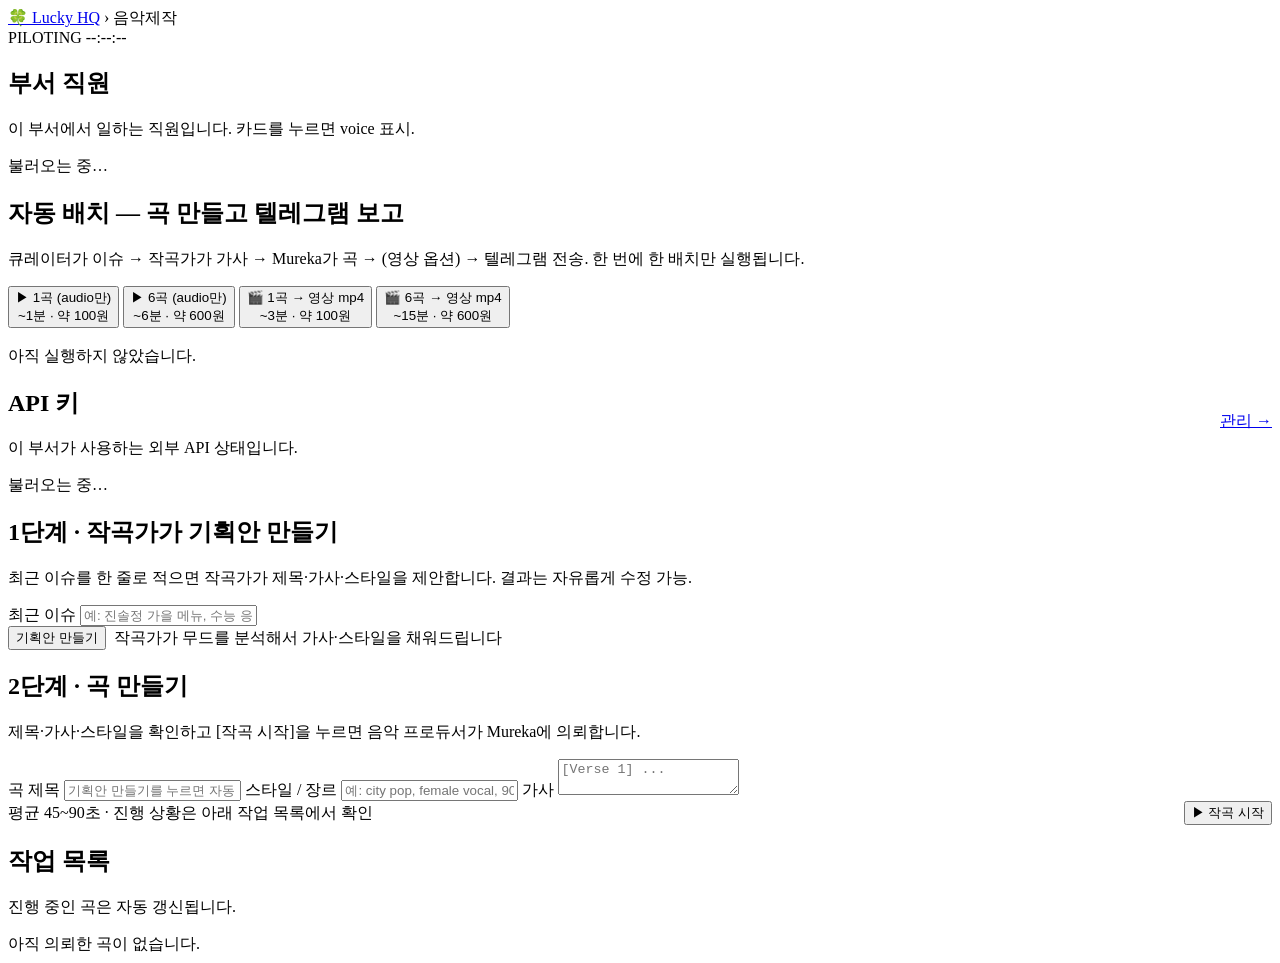
==== frontend/music.html @ aedb3abd "한국시간(KST) 통일 + 톱바 우측 시계 (모든 페이지)" ====
<!DOCTYPE html>
<html lang="ko">
<head>
<meta charset="UTF-8">
<meta name="viewport" content="width=device-width, initial-scale=1.0">
<title>🎵 음악제작 — Lucky HQ</title>
<link rel="stylesheet" href="/static/style.css">
</head>
<body>
<main class="page">

  <header class="topbar">
    <nav class="crumb">
      <a href="/">🍀 Lucky HQ</a>
      <span class="sep">›</span>
      <span class="here">음악제작</span>
    </nav>
    <div class="meta">
      <span class="badge tint">PILOTING</span>
      <span class="clock" id="clock" title="한국시간 (KST)">--:--:--</span>
    </div>
  </header>

  <!-- 부서 직원 -->
  <section class="card">
    <div class="card-head">
      <h2>부서 직원</h2>
      <p class="desc">이 부서에서 일하는 직원입니다. 카드를 누르면 voice 표시.</p>
    </div>
    <div class="card-body">
      <div class="agent-grid" id="dept-agents">
        <div class="empty">불러오는 중…</div>
      </div>
    </div>
  </section>

  <!-- 자동 배치 (테스트) -->
  <section class="card">
    <div class="card-head">
      <h2>자동 배치 — 곡 만들고 텔레그램 보고</h2>
      <p class="desc">큐레이터가 이슈 → 작곡가가 가사 → Mureka가 곡 → (영상 옵션) → 텔레그램 전송. 한 번에 한 배치만 실행됩니다.</p>
    </div>
    <div class="card-body">
      <div class="batch-buttons">
        <button class="btn" data-batch="1" data-video="false">
          <div class="btn-title">▶ 1곡 (audio만)</div>
          <div class="btn-sub">~1분 · 약 100원</div>
        </button>
        <button class="btn" data-batch="6" data-video="false">
          <div class="btn-title">▶ 6곡 (audio만)</div>
          <div class="btn-sub">~6분 · 약 600원</div>
        </button>
        <button class="btn btn-primary" data-batch="1" data-video="true">
          <div class="btn-title">🎬 1곡 → 영상 mp4</div>
          <div class="btn-sub">~3분 · 약 100원</div>
        </button>
        <button class="btn btn-primary" data-batch="6" data-video="true">
          <div class="btn-title">🎬 6곡 → 영상 mp4</div>
          <div class="btn-sub">~15분 · 약 600원</div>
        </button>
      </div>
      <div id="batch-status" class="empty" style="margin-top: 18px;">아직 실행하지 않았습니다.</div>
    </div>
  </section>

  <!-- API 키 (요약) -->
  <section class="card compact">
    <div class="card-head" style="display:flex; justify-content:space-between; align-items:center;">
      <div>
        <h2>API 키</h2>
        <p class="desc">이 부서가 사용하는 외부 API 상태입니다.</p>
      </div>
      <a class="btn btn-sm" href="/secrets">관리 →</a>
    </div>
    <div class="card-body">
      <div id="api-mini-list">
        <div class="empty">불러오는 중…</div>
      </div>
    </div>
  </section>

  <!-- 작곡 워크플로우 -->
  <section class="card">
    <div class="card-head">
      <h2>1단계 · 작곡가가 기획안 만들기</h2>
      <p class="desc">최근 이슈를 한 줄로 적으면 작곡가가 제목·가사·스타일을 제안합니다. 결과는 자유롭게 수정 가능.</p>
    </div>
    <div class="card-body">
      <label class="field">
        <span>최근 이슈</span>
        <input id="f-issue" class="input" type="text" maxlength="1000"
               placeholder="예: 진솔정 가을 메뉴, 수능 응원, 주말 친구들과 여행">
      </label>
      <div style="display:flex; gap:8px; align-items:center;">
        <button class="btn btn-primary" id="btn-plan">기획안 만들기</button>
        <span class="hint" id="plan-hint">작곡가가 무드를 분석해서 가사·스타일을 채워드립니다</span>
      </div>
    </div>
  </section>

  <section class="card">
    <div class="card-head">
      <h2>2단계 · 곡 만들기</h2>
      <p class="desc">제목·가사·스타일을 확인하고 [작곡 시작]을 누르면 음악 프로듀서가 Mureka에 의뢰합니다.</p>
    </div>
    <div class="card-body">
      <div id="plan-tags" style="margin-bottom: 14px; display:none; gap:8px; flex-wrap:wrap;">
        <span class="plan-tag" id="plan-tag-source">source</span>
        <span class="plan-tag" id="plan-tag-mood">mood</span>
        <span class="plan-tag" id="plan-tag-keyword">keyword</span>
      </div>

      <label class="field">
        <span>곡 제목</span>
        <input id="f-title" class="input" type="text" maxlength="200" placeholder="기획안 만들기를 누르면 자동 채움">
      </label>

      <label class="field">
        <span>스타일 / 장르</span>
        <input id="f-style" class="input" type="text" maxlength="200" placeholder="예: city pop, female vocal, 90 BPM">
      </label>

      <label class="field">
        <span>가사</span>
        <textarea id="f-lyrics" class="textarea" maxlength="4000" placeholder="[Verse 1] ..."></textarea>
      </label>

      <div style="display:flex; gap:8px; align-items:center; justify-content: space-between;">
        <span class="hint" id="gen-hint">평균 45~90초 · 진행 상황은 아래 작업 목록에서 확인</span>
        <button class="btn btn-primary" id="btn-generate">▶ 작곡 시작</button>
      </div>
    </div>
  </section>

  <!-- 작업 목록 -->
  <section class="card">
    <div class="card-head">
      <h2>작업 목록</h2>
      <p class="desc">진행 중인 곡은 자동 갱신됩니다.</p>
    </div>
    <div class="card-body">
      <div class="jobs" id="jobs">
        <div class="empty">아직 의뢰한 곡이 없습니다.</div>
      </div>
    </div>
  </section>

</main>
<script src="/static/clock.js"></script>
<script src="/static/music.js"></script>
</body>
</html>
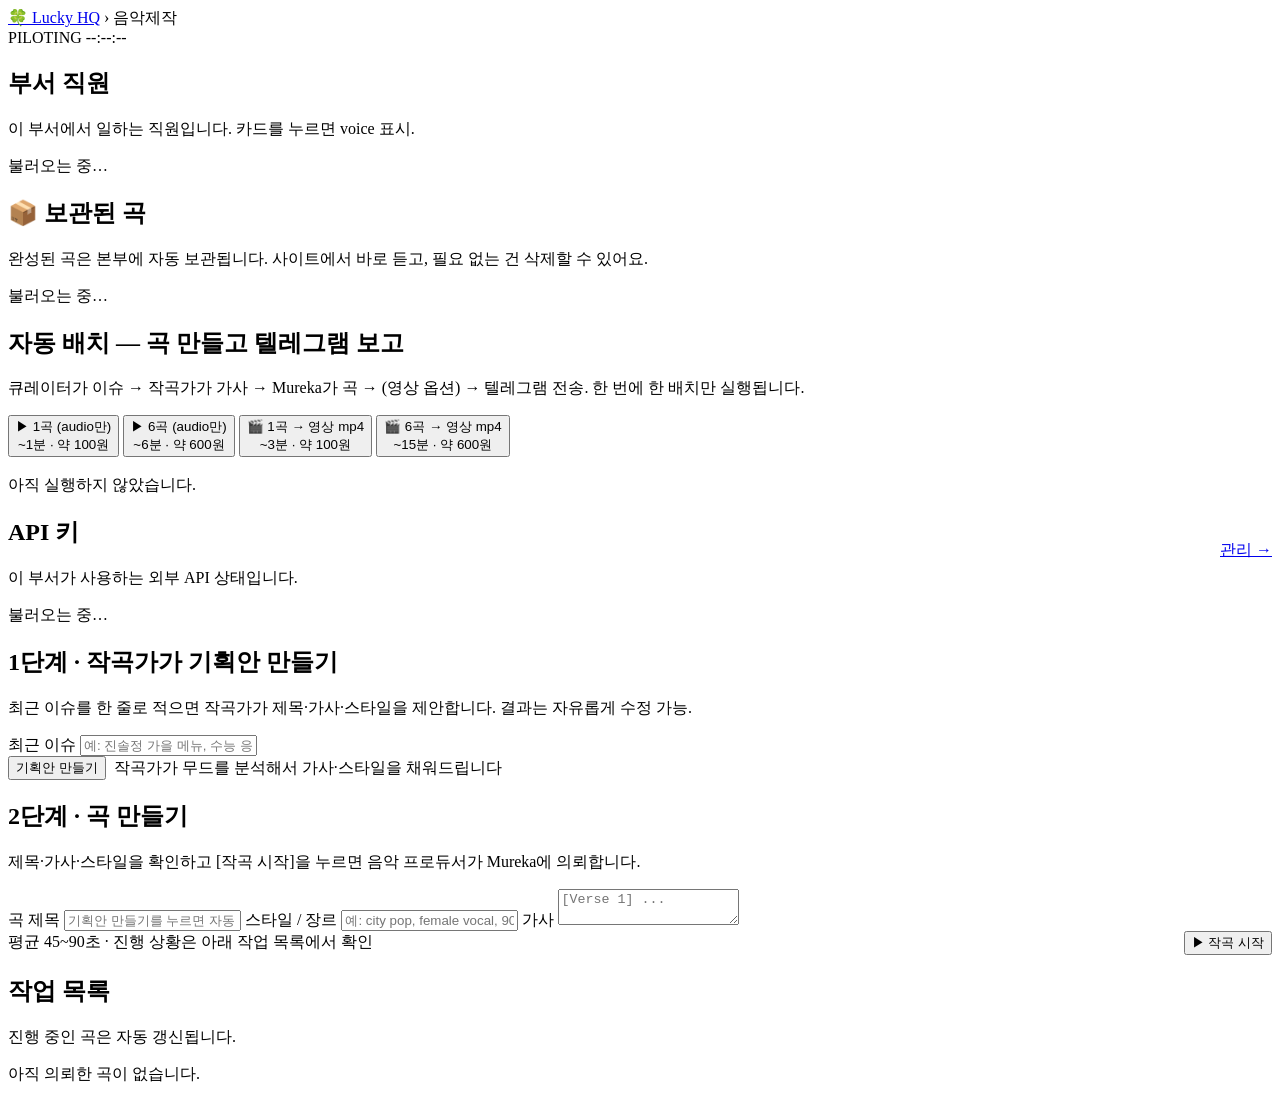
==== commit e025e368: "[A] 곡 자동 보관 + 사이트 재생 + 삭제" ====
--- a/frontend/music.html
+++ b/frontend/music.html
@@ -29,6 +29,19 @@
     </div>
     <div class="card-body">
       <div class="agent-grid" id="dept-agents">
+        <div class="empty">불러오는 중…</div>
+      </div>
+    </div>
+  </section>
+
+  <!-- 보관곡 -->
+  <section class="card">
+    <div class="card-head">
+      <h2>📦 보관된 곡</h2>
+      <p class="desc">완성된 곡은 본부에 자동 보관됩니다. 사이트에서 바로 듣고, 필요 없는 건 삭제할 수 있어요.</p>
+    </div>
+    <div class="card-body">
+      <div id="archive-list">
         <div class="empty">불러오는 중…</div>
       </div>
     </div>
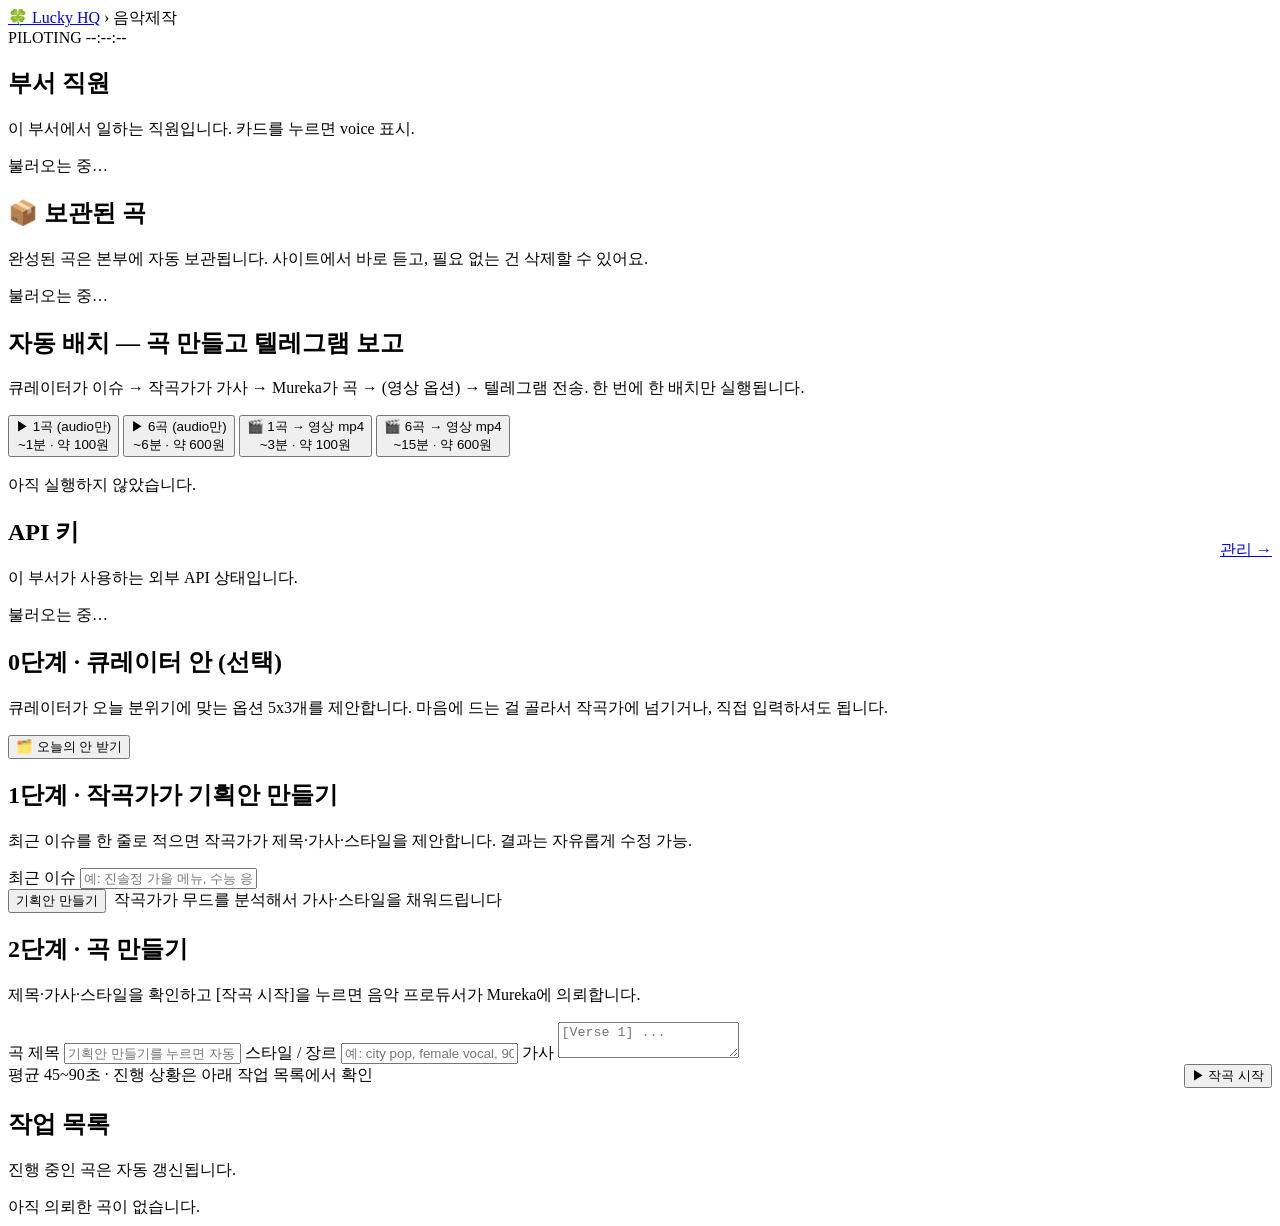
==== commit f25ea11d: "[B] 큐레이터 5x3 안 (Gemini) + 단발 작곡 시 옵션 선택 UI" ====
--- a/frontend/music.html
+++ b/frontend/music.html
@@ -92,6 +92,35 @@
     </div>
   </section>
 
+  <!-- 큐레이터 5x3 안 -->
+  <section class="card">
+    <div class="card-head">
+      <h2>0단계 · 큐레이터 안 (선택)</h2>
+      <p class="desc">큐레이터가 오늘 분위기에 맞는 옵션 5x3개를 제안합니다. 마음에 드는 걸 골라서 작곡가에 넘기거나, 직접 입력하셔도 됩니다.</p>
+    </div>
+    <div class="card-body">
+      <button id="btn-curator" class="btn">🗂️ 오늘의 안 받기</button>
+      <div id="curator-options" style="display:none; margin-top:16px;">
+        <div class="curator-group">
+          <div class="curator-label">언어 / 톤</div>
+          <div class="curator-pills" id="opt-languages"></div>
+        </div>
+        <div class="curator-group">
+          <div class="curator-label">분위기</div>
+          <div class="curator-pills" id="opt-moods"></div>
+        </div>
+        <div class="curator-group">
+          <div class="curator-label">키워드</div>
+          <div class="curator-pills" id="opt-keywords"></div>
+        </div>
+        <div class="curator-actions">
+          <button id="btn-curator-apply" class="btn btn-primary btn-sm" disabled>선택한 안으로 작곡가 호출 →</button>
+          <span class="hint" id="curator-hint"></span>
+        </div>
+      </div>
+    </div>
+  </section>
+
   <!-- 작곡 워크플로우 -->
   <section class="card">
     <div class="card-head">
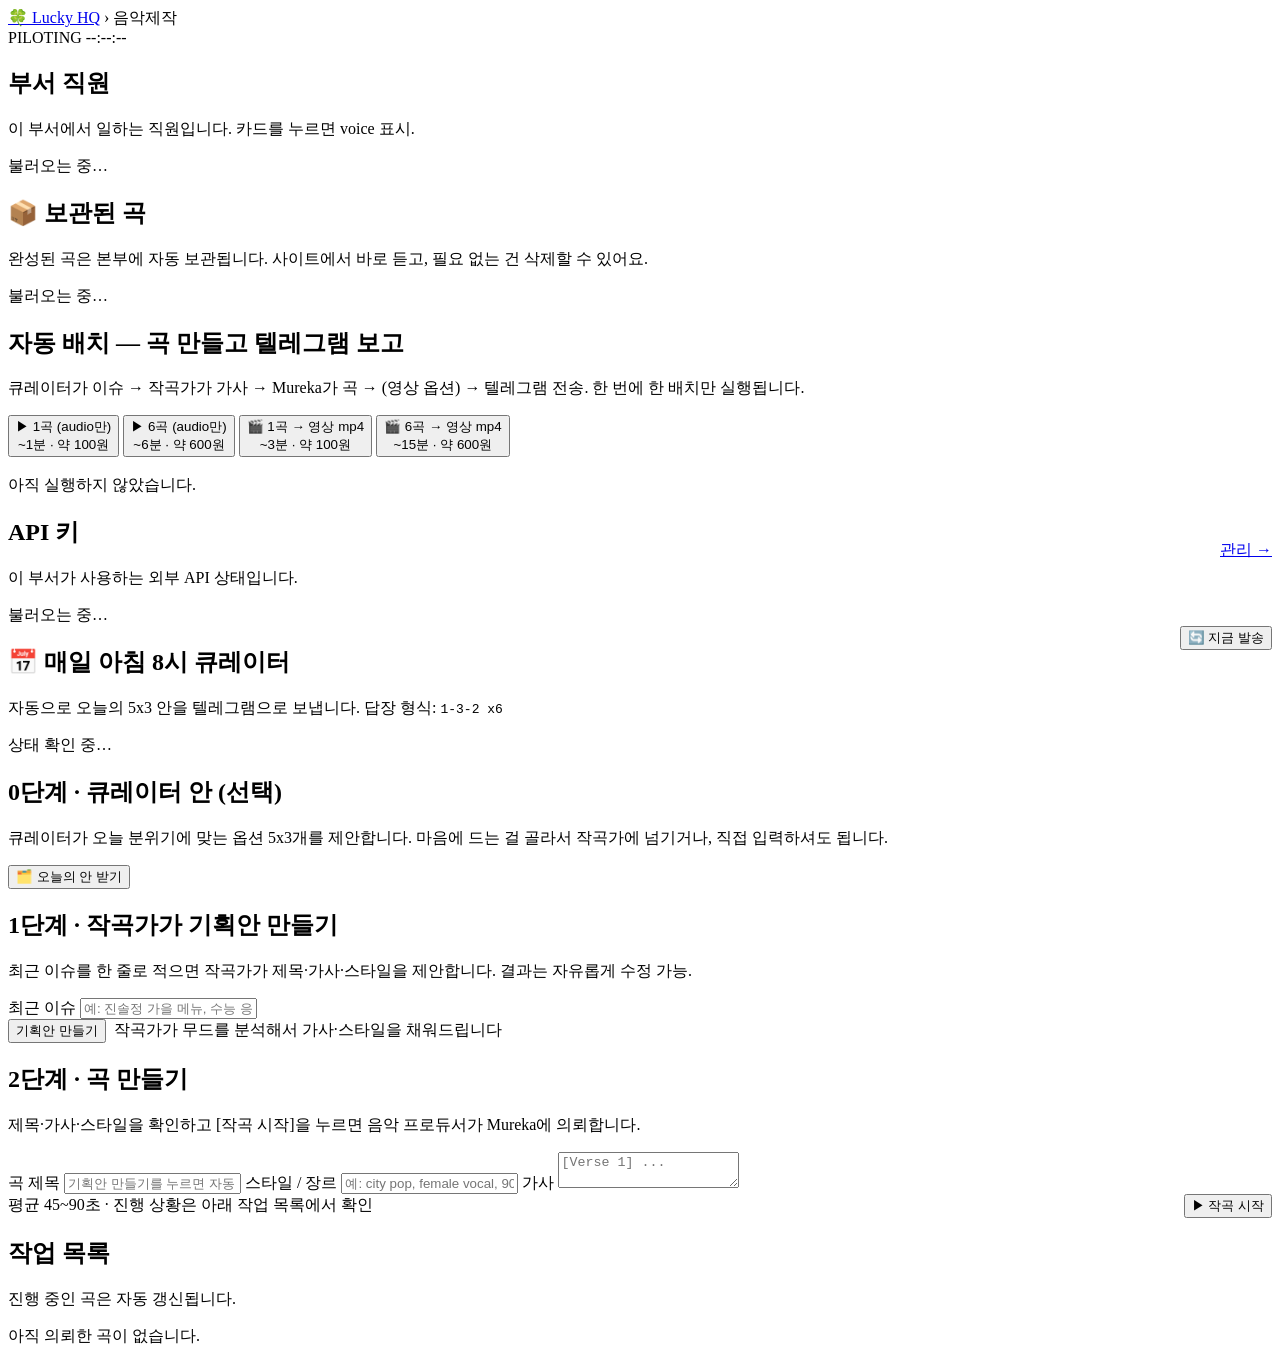
==== commit 9138e391: "매일 8시 KST 일일 큐레이터 자동 발송 + 텔레그램 답장 (1-3-2 x6) → 자동 배치" ====
--- a/frontend/music.html
+++ b/frontend/music.html
@@ -92,6 +92,20 @@
     </div>
   </section>
 
+  <!-- 일일 큐레이터 (자동 8시) -->
+  <section class="card">
+    <div class="card-head" style="display:flex; justify-content:space-between; align-items:flex-start; gap:12px;">
+      <div>
+        <h2>📅 매일 아침 8시 큐레이터</h2>
+        <p class="desc">자동으로 오늘의 5x3 안을 텔레그램으로 보냅니다. 답장 형식: <code>1-3-2 x6</code></p>
+      </div>
+      <button id="btn-daily-trigger" class="btn btn-sm">🔄 지금 발송</button>
+    </div>
+    <div class="card-body">
+      <div id="daily-status" class="empty">상태 확인 중…</div>
+    </div>
+  </section>
+
   <!-- 큐레이터 5x3 안 -->
   <section class="card">
     <div class="card-head">
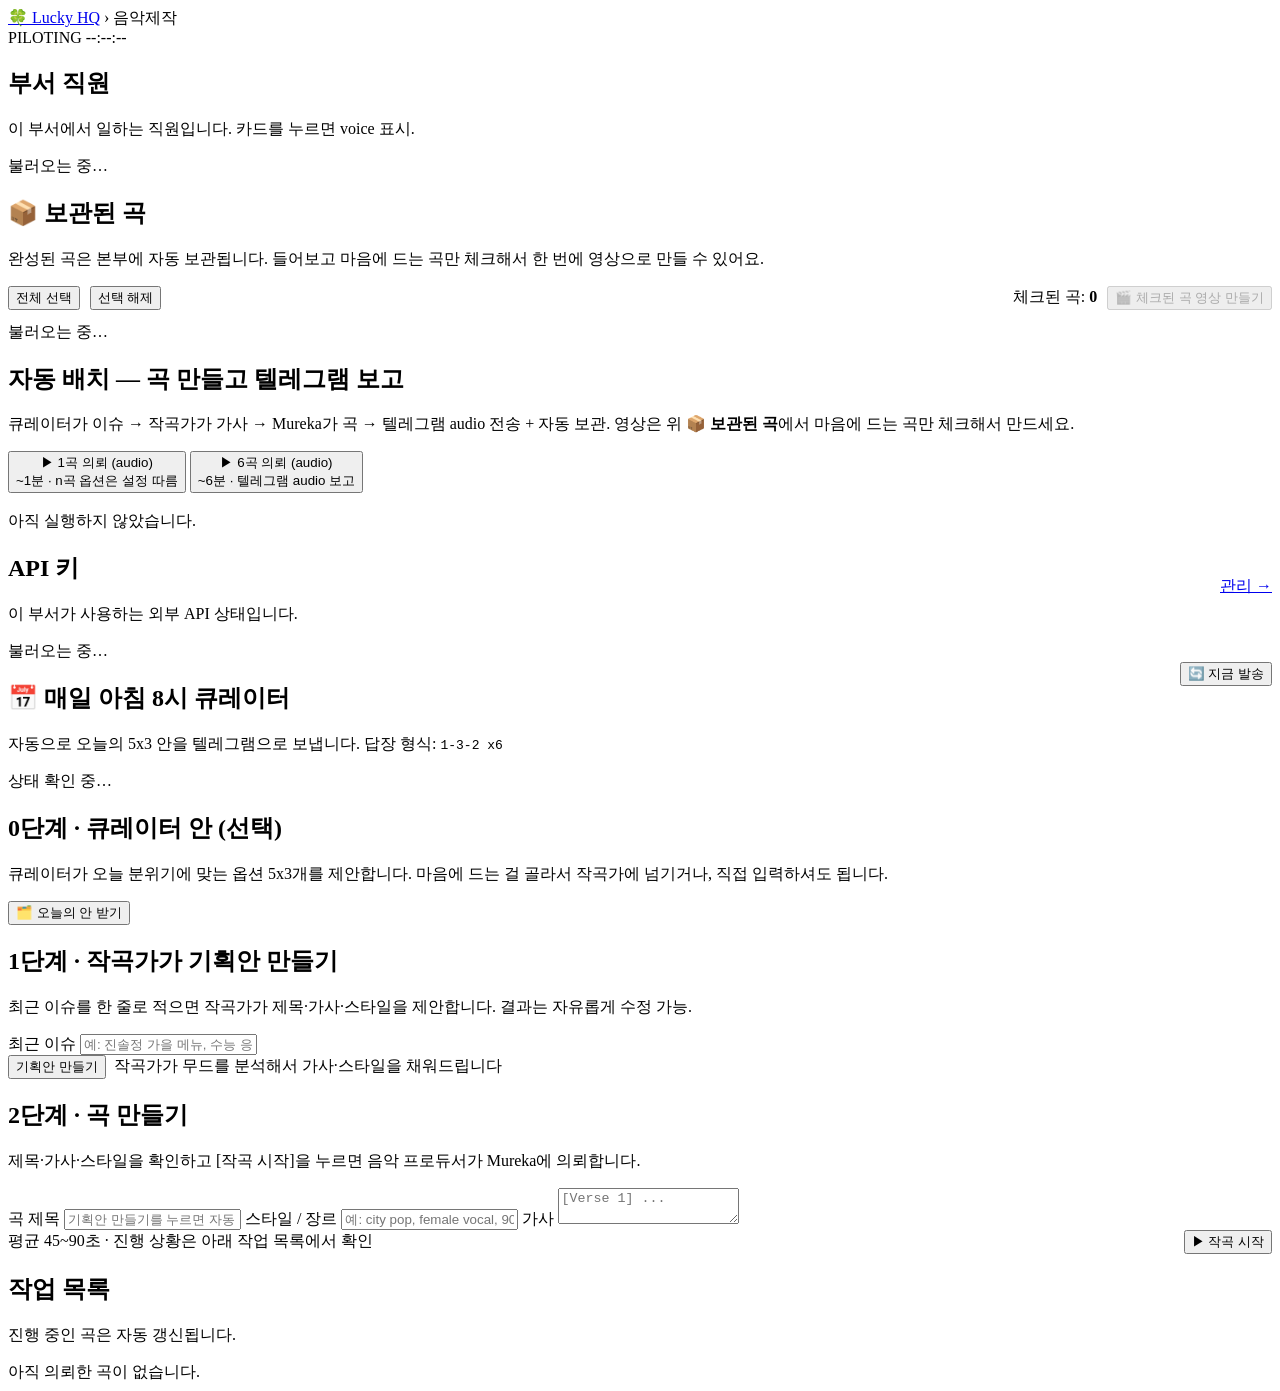
==== commit b7e04b8a: "보관곡 체크 후 영상 만들기 (배치에서 영상 옵션 제거) 배치는 audio 전용으로 단순화하고, 영상은 보관곡에서 사용자가 체크한 곡만 만든다 — 무차별 영상 인코딩 비용 절감. " ====
--- a/frontend/music.html
+++ b/frontend/music.html
@@ -38,12 +38,21 @@
   <section class="card">
     <div class="card-head">
       <h2>📦 보관된 곡</h2>
-      <p class="desc">완성된 곡은 본부에 자동 보관됩니다. 사이트에서 바로 듣고, 필요 없는 건 삭제할 수 있어요.</p>
-    </div>
-    <div class="card-body">
+      <p class="desc">완성된 곡은 본부에 자동 보관됩니다. 들어보고 마음에 드는 곡만 체크해서 한 번에 영상으로 만들 수 있어요.</p>
+    </div>
+    <div class="card-body">
+      <div id="archive-toolbar" style="display:flex; gap:10px; align-items:center; margin-bottom:12px; flex-wrap:wrap;">
+        <button id="btn-archive-all" class="btn btn-sm" type="button">전체 선택</button>
+        <button id="btn-archive-none" class="btn btn-sm" type="button">선택 해제</button>
+        <span class="hint" id="archive-pick-hint" style="margin-left:auto;">체크된 곡: <strong id="archive-pick-count">0</strong></span>
+        <button id="btn-archive-make-videos" class="btn btn-primary btn-sm" type="button" disabled>
+          🎬 체크된 곡 영상 만들기
+        </button>
+      </div>
       <div id="archive-list">
         <div class="empty">불러오는 중…</div>
       </div>
+      <div id="archive-video-status" class="empty" style="margin-top:14px; display:none;"></div>
     </div>
   </section>
 
@@ -51,25 +60,18 @@
   <section class="card">
     <div class="card-head">
       <h2>자동 배치 — 곡 만들고 텔레그램 보고</h2>
-      <p class="desc">큐레이터가 이슈 → 작곡가가 가사 → Mureka가 곡 → (영상 옵션) → 텔레그램 전송. 한 번에 한 배치만 실행됩니다.</p>
+      <p class="desc">큐레이터가 이슈 → 작곡가가 가사 → Mureka가 곡 → 텔레그램 audio 전송 + 자동 보관.
+        영상은 위 <strong>📦 보관된 곡</strong>에서 마음에 드는 곡만 체크해서 만드세요.</p>
     </div>
     <div class="card-body">
       <div class="batch-buttons">
         <button class="btn" data-batch="1" data-video="false">
-          <div class="btn-title">▶ 1곡 (audio만)</div>
-          <div class="btn-sub">~1분 · 약 100원</div>
+          <div class="btn-title">▶ 1곡 의뢰 (audio)</div>
+          <div class="btn-sub">~1분 · n곡 옵션은 설정 따름</div>
         </button>
         <button class="btn" data-batch="6" data-video="false">
-          <div class="btn-title">▶ 6곡 (audio만)</div>
-          <div class="btn-sub">~6분 · 약 600원</div>
-        </button>
-        <button class="btn btn-primary" data-batch="1" data-video="true">
-          <div class="btn-title">🎬 1곡 → 영상 mp4</div>
-          <div class="btn-sub">~3분 · 약 100원</div>
-        </button>
-        <button class="btn btn-primary" data-batch="6" data-video="true">
-          <div class="btn-title">🎬 6곡 → 영상 mp4</div>
-          <div class="btn-sub">~15분 · 약 600원</div>
+          <div class="btn-title">▶ 6곡 의뢰 (audio)</div>
+          <div class="btn-sub">~6분 · 텔레그램 audio 보고</div>
         </button>
       </div>
       <div id="batch-status" class="empty" style="margin-top: 18px;">아직 실행하지 않았습니다.</div>
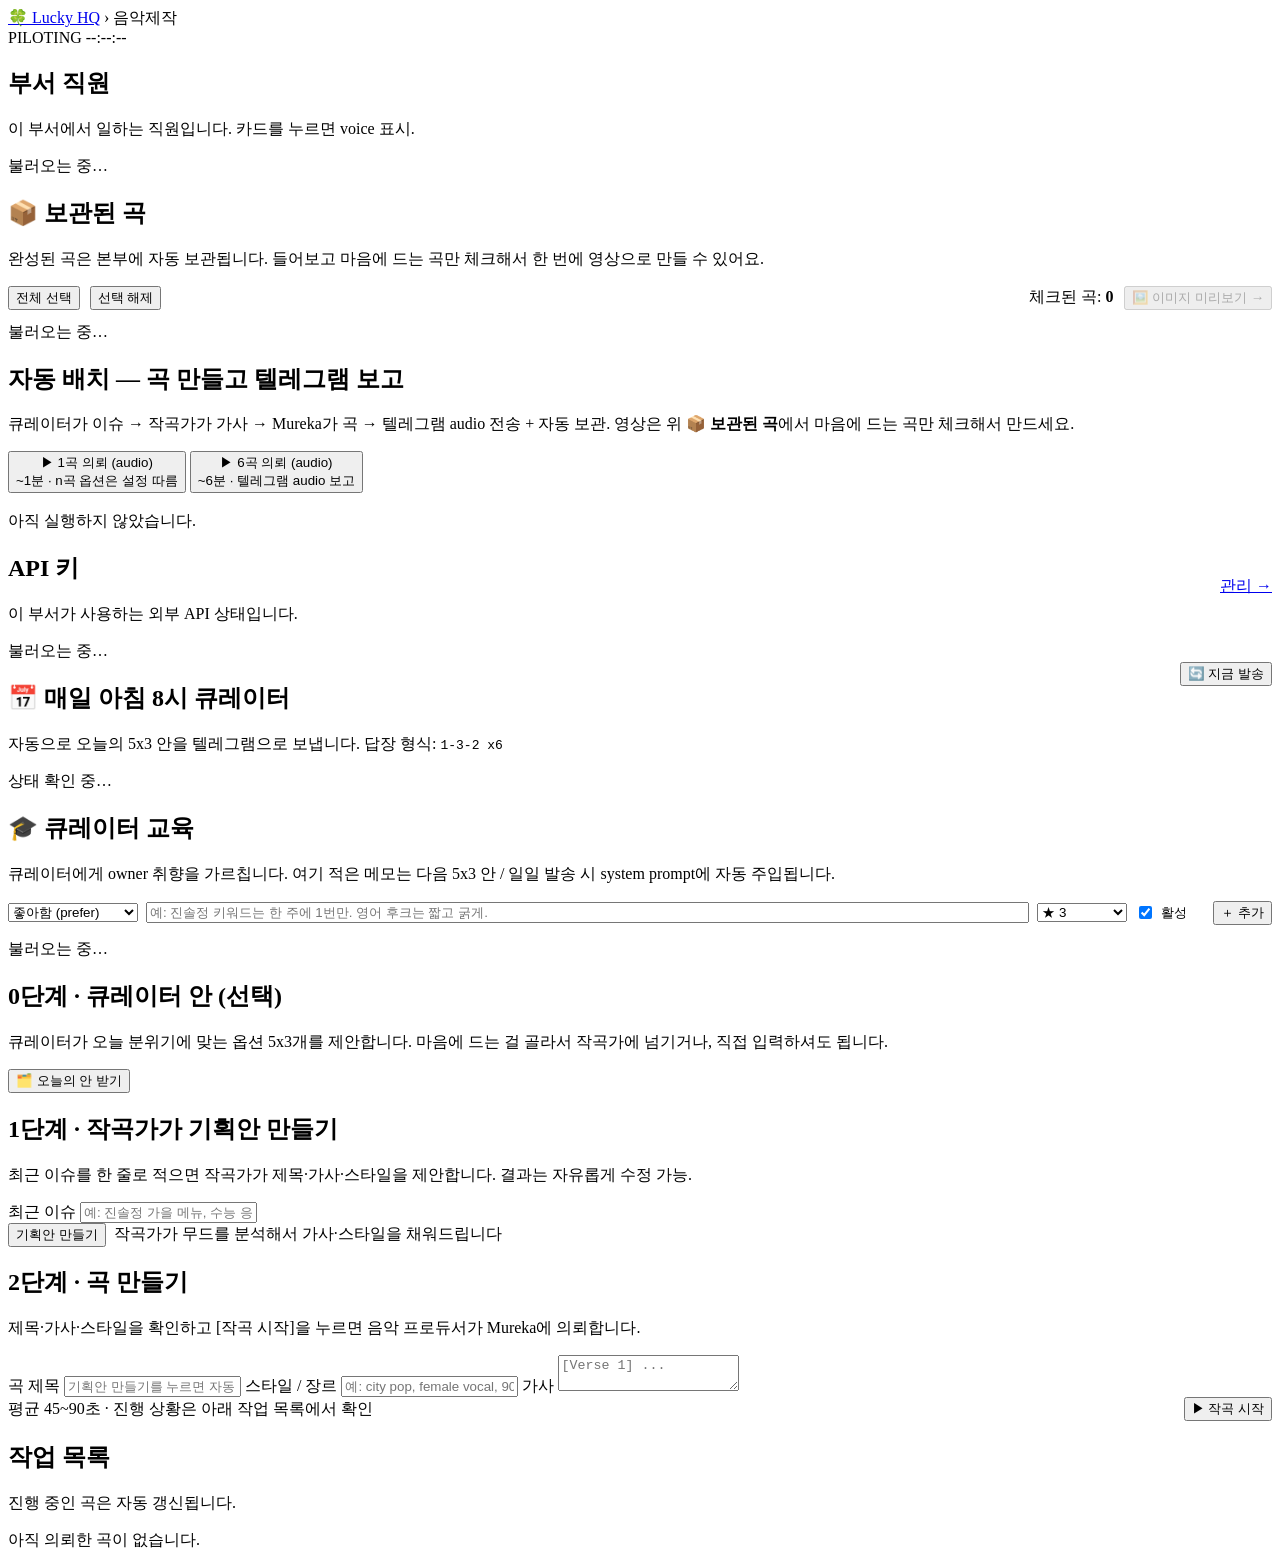
==== commit 3902f403: "영상 표지 미리보기 + 큐레이터 교육 + 유튜브 영어 설명 정책 영상 인코딩 전에 정지 이미지를 먼저 보여주고, 마음에 들 때까지 다시 뽑은 뒤 인코딩으로 넘어간다. 큐레이터에게 " ====
--- a/frontend/music.html
+++ b/frontend/music.html
@@ -45,13 +45,27 @@
         <button id="btn-archive-all" class="btn btn-sm" type="button">전체 선택</button>
         <button id="btn-archive-none" class="btn btn-sm" type="button">선택 해제</button>
         <span class="hint" id="archive-pick-hint" style="margin-left:auto;">체크된 곡: <strong id="archive-pick-count">0</strong></span>
-        <button id="btn-archive-make-videos" class="btn btn-primary btn-sm" type="button" disabled>
-          🎬 체크된 곡 영상 만들기
+        <button id="btn-archive-preview" class="btn btn-primary btn-sm" type="button" disabled>
+          🖼️ 이미지 미리보기 →
         </button>
       </div>
       <div id="archive-list">
         <div class="empty">불러오는 중…</div>
       </div>
+
+      <!-- 미리보기 패널 (이미지 확인 + 다시 뽑기 → 영상 인코딩) -->
+      <div id="thumb-preview-panel" style="display:none; margin-top:18px; padding:16px; background:var(--surface-soft); border-radius:var(--r-md);">
+        <div style="display:flex; gap:10px; align-items:center; margin-bottom:12px; flex-wrap:wrap;">
+          <strong>🖼 영상 표지 미리보기</strong>
+          <span class="hint">마음에 들면 [영상 인코딩 시작], 별로면 곡마다 ↻ 눌러서 다시 뽑기</span>
+          <span style="margin-left:auto; display:flex; gap:8px;">
+            <button id="btn-thumb-cancel" class="btn btn-sm" type="button">취소</button>
+            <button id="btn-thumb-encode" class="btn btn-primary btn-sm" type="button">🎬 이대로 영상 만들기</button>
+          </span>
+        </div>
+        <div id="thumb-preview-grid" style="display:grid; grid-template-columns: repeat(auto-fill, minmax(200px, 1fr)); gap:14px;"></div>
+      </div>
+
       <div id="archive-video-status" class="empty" style="margin-top:14px; display:none;"></div>
     </div>
   </section>
@@ -108,6 +122,40 @@
     </div>
   </section>
 
+  <!-- 큐레이터 교육 (lessons) -->
+  <section class="card">
+    <div class="card-head">
+      <h2>🎓 큐레이터 교육</h2>
+      <p class="desc">큐레이터에게 owner 취향을 가르칩니다. 여기 적은 메모는 다음 5x3 안 / 일일 발송 시 system prompt에 자동 주입됩니다.</p>
+    </div>
+    <div class="card-body">
+      <div style="display:grid; grid-template-columns: 130px 1fr 90px 70px auto; gap:8px; align-items:center; margin-bottom:14px;">
+        <select id="lesson-kind" class="input">
+          <option value="prefer">좋아함 (prefer)</option>
+          <option value="avoid">피할 것 (avoid)</option>
+          <option value="example">예시 (example)</option>
+          <option value="rule">원칙 (rule)</option>
+        </select>
+        <input id="lesson-text" class="input" type="text" maxlength="600"
+               placeholder="예: 진솔정 키워드는 한 주에 1번만. 영어 후크는 짧고 굵게.">
+        <select id="lesson-weight" class="input" title="강조 강도 ★1~5">
+          <option value="1">★ 1</option>
+          <option value="2">★ 2</option>
+          <option value="3" selected>★ 3</option>
+          <option value="4">★ 4</option>
+          <option value="5">★ 5</option>
+        </select>
+        <label style="display:flex; gap:6px; align-items:center; font-size:13px;">
+          <input id="lesson-active" type="checkbox" checked> 활성
+        </label>
+        <button id="btn-lesson-add" class="btn btn-primary btn-sm" type="button">＋ 추가</button>
+      </div>
+      <div id="lesson-list">
+        <div class="empty">불러오는 중…</div>
+      </div>
+    </div>
+  </section>
+
   <!-- 큐레이터 5x3 안 -->
   <section class="card">
     <div class="card-head">
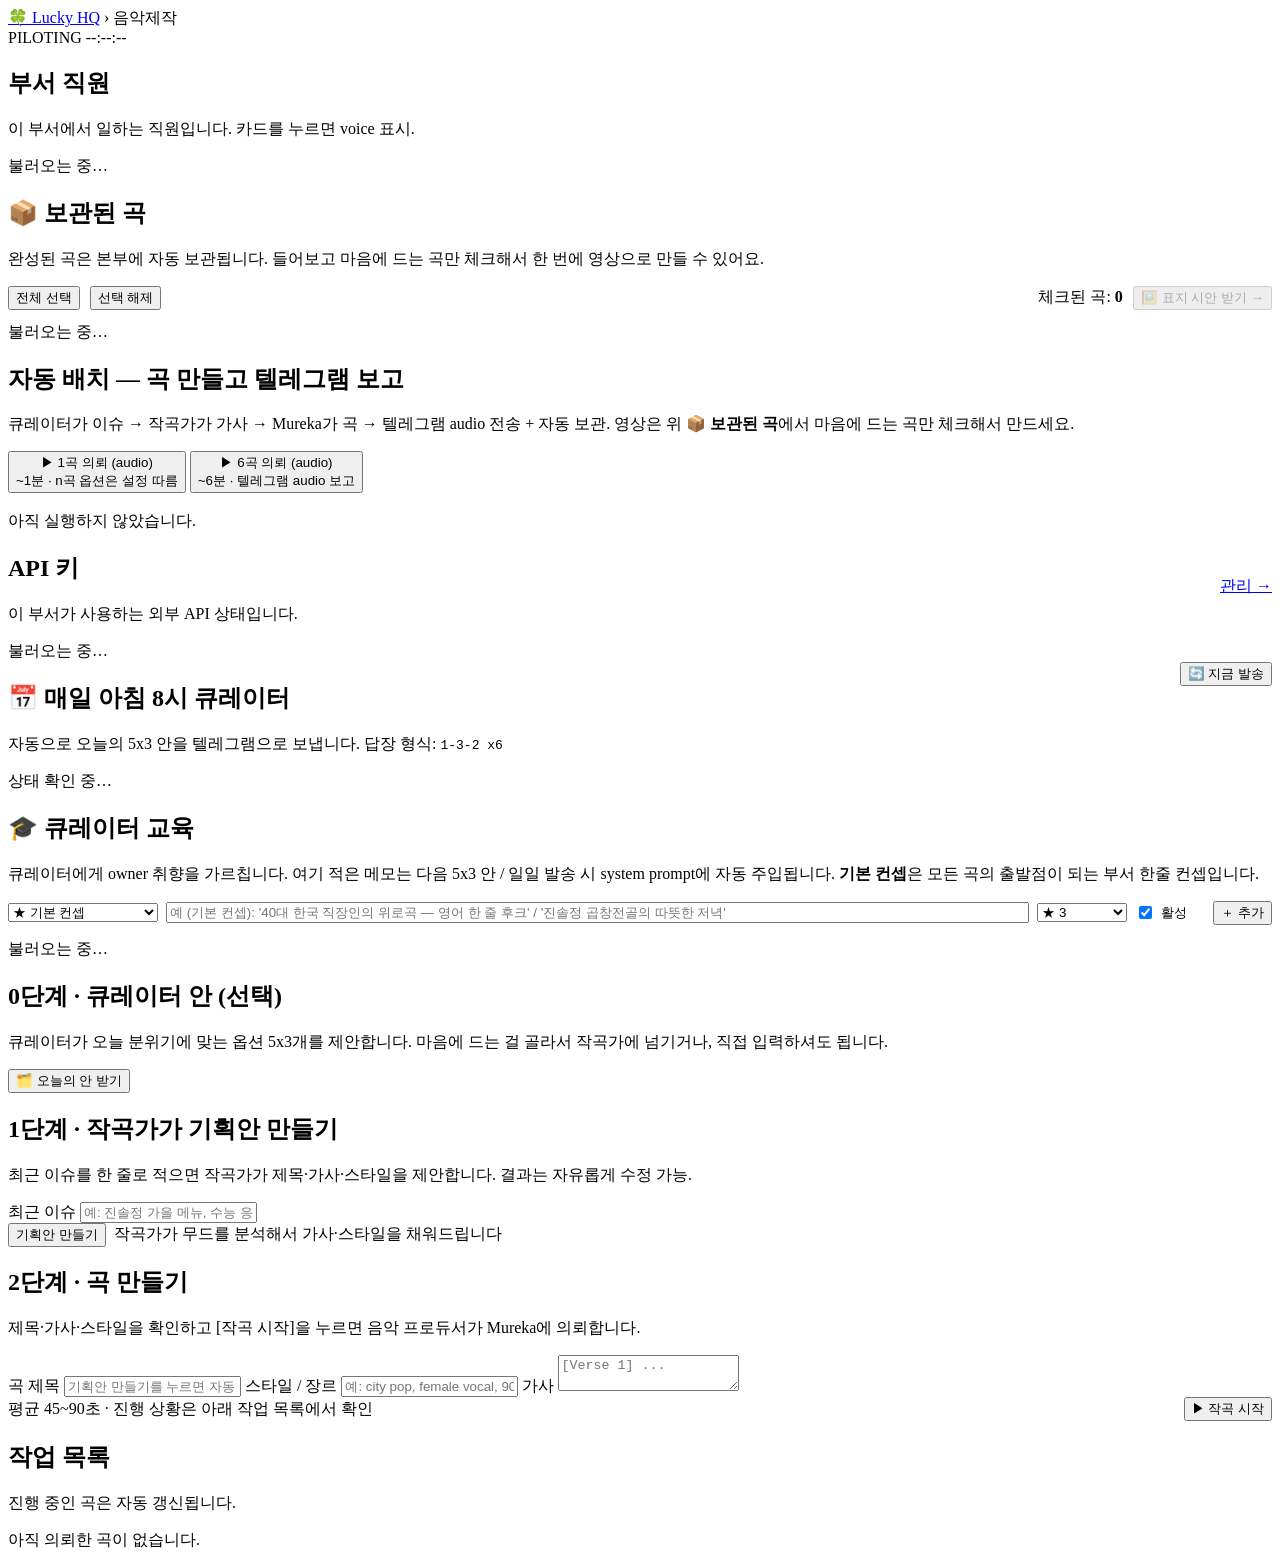
==== commit f71949bd: "이미지 API 시안 선택 + 큐레이터 기본 컨셉 + 작업목록 보관/삭제 - 큐레이터 교육: 'concept' kind 추가 — 부서 기본 컨셉이 모든 곡 system prompt " ====
--- a/frontend/music.html
+++ b/frontend/music.html
@@ -46,24 +46,25 @@
         <button id="btn-archive-none" class="btn btn-sm" type="button">선택 해제</button>
         <span class="hint" id="archive-pick-hint" style="margin-left:auto;">체크된 곡: <strong id="archive-pick-count">0</strong></span>
         <button id="btn-archive-preview" class="btn btn-primary btn-sm" type="button" disabled>
-          🖼️ 이미지 미리보기 →
+          🖼️ 표지 시안 받기 →
         </button>
       </div>
       <div id="archive-list">
         <div class="empty">불러오는 중…</div>
       </div>
 
-      <!-- 미리보기 패널 (이미지 확인 + 다시 뽑기 → 영상 인코딩) -->
+      <!-- 시안 선택 패널: 등록된 이미지 API들이 곡당 시안 N장 → 곡마다 1장 선택 → 영상 -->
       <div id="thumb-preview-panel" style="display:none; margin-top:18px; padding:16px; background:var(--surface-soft); border-radius:var(--r-md);">
         <div style="display:flex; gap:10px; align-items:center; margin-bottom:12px; flex-wrap:wrap;">
-          <strong>🖼 영상 표지 미리보기</strong>
-          <span class="hint">마음에 들면 [영상 인코딩 시작], 별로면 곡마다 ↻ 눌러서 다시 뽑기</span>
+          <strong>🖼 표지 시안 선택</strong>
+          <span class="hint">등록된 이미지 API로 만든 시안. 곡마다 1장씩 골라 [영상 만들기]</span>
           <span style="margin-left:auto; display:flex; gap:8px;">
             <button id="btn-thumb-cancel" class="btn btn-sm" type="button">취소</button>
-            <button id="btn-thumb-encode" class="btn btn-primary btn-sm" type="button">🎬 이대로 영상 만들기</button>
+            <button id="btn-thumb-reroll-all" class="btn btn-sm" type="button">↻ 다시 뽑기</button>
+            <button id="btn-thumb-encode" class="btn btn-primary btn-sm" type="button" disabled>🎬 선택한 시안으로 영상 만들기</button>
           </span>
         </div>
-        <div id="thumb-preview-grid" style="display:grid; grid-template-columns: repeat(auto-fill, minmax(200px, 1fr)); gap:14px;"></div>
+        <div id="thumb-preview-list" style="display:flex; flex-direction:column; gap:18px;"></div>
       </div>
 
       <div id="archive-video-status" class="empty" style="margin-top:14px; display:none;"></div>
@@ -126,18 +127,20 @@
   <section class="card">
     <div class="card-head">
       <h2>🎓 큐레이터 교육</h2>
-      <p class="desc">큐레이터에게 owner 취향을 가르칩니다. 여기 적은 메모는 다음 5x3 안 / 일일 발송 시 system prompt에 자동 주입됩니다.</p>
-    </div>
-    <div class="card-body">
-      <div style="display:grid; grid-template-columns: 130px 1fr 90px 70px auto; gap:8px; align-items:center; margin-bottom:14px;">
+      <p class="desc">큐레이터에게 owner 취향을 가르칩니다. 여기 적은 메모는 다음 5x3 안 / 일일 발송 시 system prompt에 자동 주입됩니다.
+        <strong>기본 컨셉</strong>은 모든 곡의 출발점이 되는 부서 한줄 컨셉입니다.</p>
+    </div>
+    <div class="card-body">
+      <div style="display:grid; grid-template-columns: 150px 1fr 90px 70px auto; gap:8px; align-items:center; margin-bottom:14px;">
         <select id="lesson-kind" class="input">
+          <option value="concept">★ 기본 컨셉</option>
           <option value="prefer">좋아함 (prefer)</option>
           <option value="avoid">피할 것 (avoid)</option>
           <option value="example">예시 (example)</option>
           <option value="rule">원칙 (rule)</option>
         </select>
         <input id="lesson-text" class="input" type="text" maxlength="600"
-               placeholder="예: 진솔정 키워드는 한 주에 1번만. 영어 후크는 짧고 굵게.">
+               placeholder="예 (기본 컨셉): '40대 한국 직장인의 위로곡 — 영어 한 줄 후크' / '진솔정 곱창전골의 따뜻한 저녁'">
         <select id="lesson-weight" class="input" title="강조 강도 ★1~5">
           <option value="1">★ 1</option>
           <option value="2">★ 2</option>
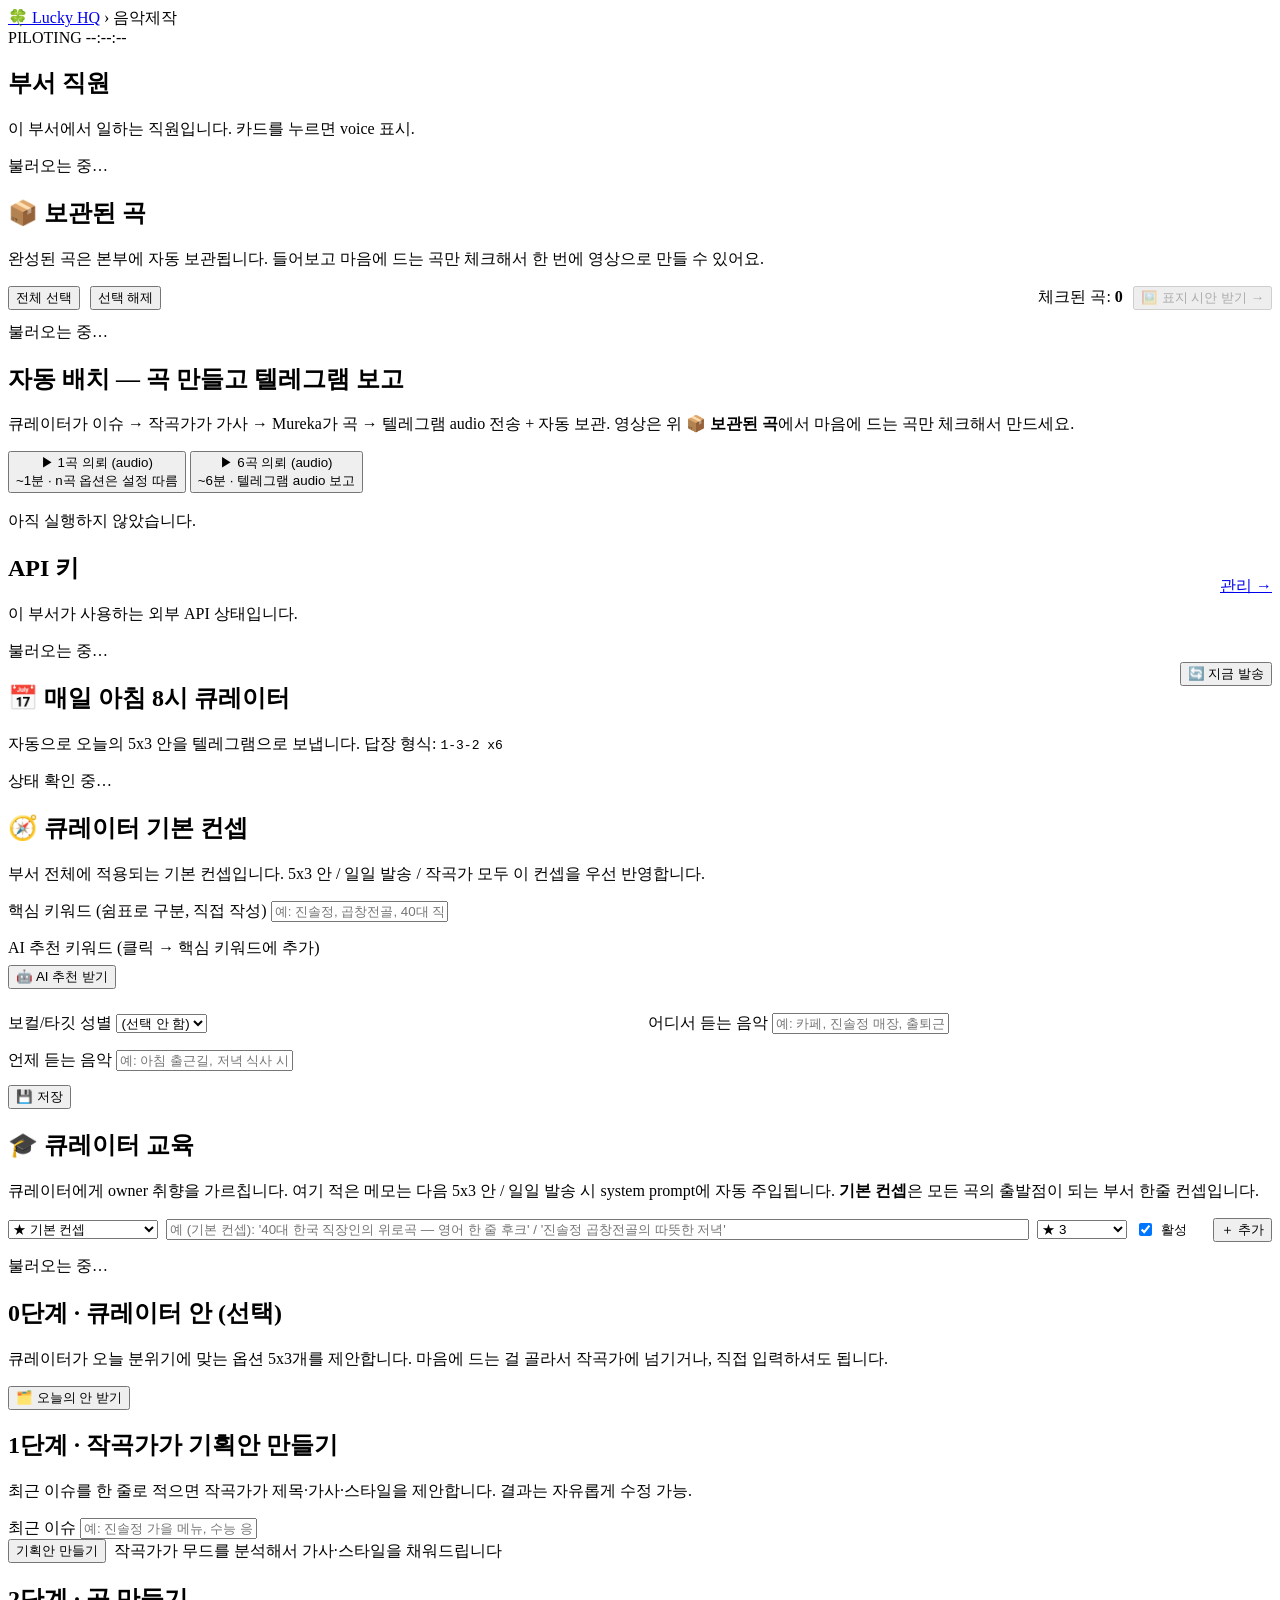
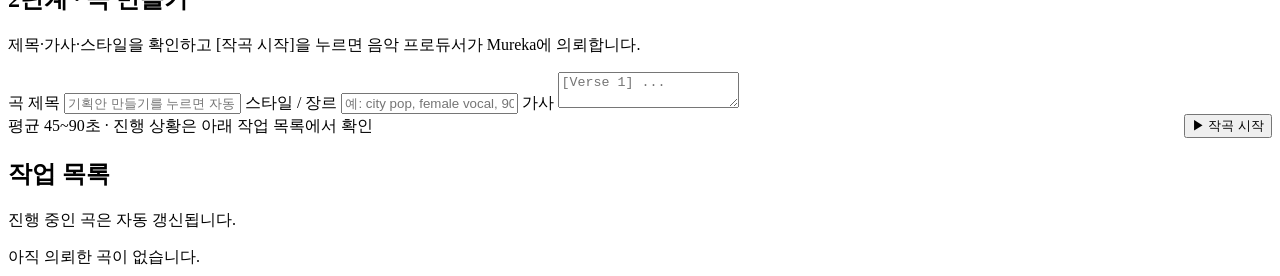
==== commit 05b2aa63: "가로 16:9 표지 + 가사 분석 시안 + 큐레이터 기본 컨셉 폼 - 영상 표지 16:9 가로로 전환 (PIL/OpenAI/Imagen/Stability 모두) - 가사 → AI(" ====
--- a/frontend/music.html
+++ b/frontend/music.html
@@ -56,9 +56,13 @@
       <!-- 시안 선택 패널: 등록된 이미지 API들이 곡당 시안 N장 → 곡마다 1장 선택 → 영상 -->
       <div id="thumb-preview-panel" style="display:none; margin-top:18px; padding:16px; background:var(--surface-soft); border-radius:var(--r-md);">
         <div style="display:flex; gap:10px; align-items:center; margin-bottom:12px; flex-wrap:wrap;">
-          <strong>🖼 표지 시안 선택</strong>
-          <span class="hint">등록된 이미지 API로 만든 시안. 곡마다 1장씩 골라 [영상 만들기]</span>
-          <span style="margin-left:auto; display:flex; gap:8px;">
+          <strong>🖼 표지 시안 선택 <span class="hint">(가로 16:9, 사람 제외)</span></strong>
+          <span class="hint">가사를 AI가 읽어 장면 단서를 만든 시안입니다.</span>
+          <span style="margin-left:auto; display:flex; gap:8px; align-items:center;">
+            <span style="display:flex; gap:0; border:1px solid var(--border, #ccc); border-radius:var(--r-sm); overflow:hidden;">
+              <button id="btn-style-realistic" class="btn btn-sm" type="button" data-style="realistic" style="border-radius:0; border:0;">📷 실사</button>
+              <button id="btn-style-anime" class="btn btn-sm" type="button" data-style="anime" style="border-radius:0; border:0;">🎨 애니</button>
+            </span>
             <button id="btn-thumb-cancel" class="btn btn-sm" type="button">취소</button>
             <button id="btn-thumb-reroll-all" class="btn btn-sm" type="button">↻ 다시 뽑기</button>
             <button id="btn-thumb-encode" class="btn btn-primary btn-sm" type="button" disabled>🎬 선택한 시안으로 영상 만들기</button>
@@ -120,6 +124,54 @@
     </div>
     <div class="card-body">
       <div id="daily-status" class="empty">상태 확인 중…</div>
+    </div>
+  </section>
+
+  <!-- 큐레이터 기본 컨셉 (구조화 폼) -->
+  <section class="card">
+    <div class="card-head">
+      <h2>🧭 큐레이터 기본 컨셉</h2>
+      <p class="desc">부서 전체에 적용되는 기본 컨셉입니다. 5x3 안 / 일일 발송 / 작곡가 모두 이 컨셉을 우선 반영합니다.</p>
+    </div>
+    <div class="card-body">
+      <div style="display:grid; grid-template-columns: 1fr 1fr; gap:16px;">
+        <label class="field" style="grid-column:1/-1;">
+          <span>핵심 키워드 <span class="hint">(쉼표로 구분, 직접 작성)</span></span>
+          <input id="concept-keywords" class="input" type="text" maxlength="400"
+                 placeholder="예: 진솔정, 곱창전골, 40대 직장인, 따뜻한 위로">
+        </label>
+        <div class="field" style="grid-column:1/-1;">
+          <span>AI 추천 키워드 <span class="hint">(클릭 → 핵심 키워드에 추가)</span></span>
+          <div style="display:flex; gap:8px; align-items:center; margin-top:6px;">
+            <button id="btn-suggest-keywords" class="btn btn-sm" type="button">🤖 AI 추천 받기</button>
+            <span class="hint" id="suggest-hint"></span>
+          </div>
+          <div id="ai-keywords" class="curator-pills" style="margin-top:8px;"></div>
+        </div>
+        <label class="field">
+          <span>보컬/타깃 성별</span>
+          <select id="concept-gender" class="input">
+            <option value="">(선택 안 함)</option>
+            <option value="남성">남성</option>
+            <option value="여성">여성</option>
+            <option value="혼성">혼성</option>
+          </select>
+        </label>
+        <label class="field">
+          <span>어디서 듣는 음악</span>
+          <input id="concept-venue" class="input" type="text" maxlength="120"
+                 placeholder="예: 카페, 진솔정 매장, 출퇴근 차 안">
+        </label>
+        <label class="field" style="grid-column:1/-1;">
+          <span>언제 듣는 음악</span>
+          <input id="concept-time" class="input" type="text" maxlength="120"
+                 placeholder="예: 아침 출근길, 저녁 식사 시간, 주말 늦은 오후">
+        </label>
+      </div>
+      <div style="display:flex; gap:8px; align-items:center; margin-top:14px;">
+        <button id="btn-concept-save" class="btn btn-primary btn-sm" type="button">💾 저장</button>
+        <span class="hint" id="concept-saved-at"></span>
+      </div>
     </div>
   </section>
 
